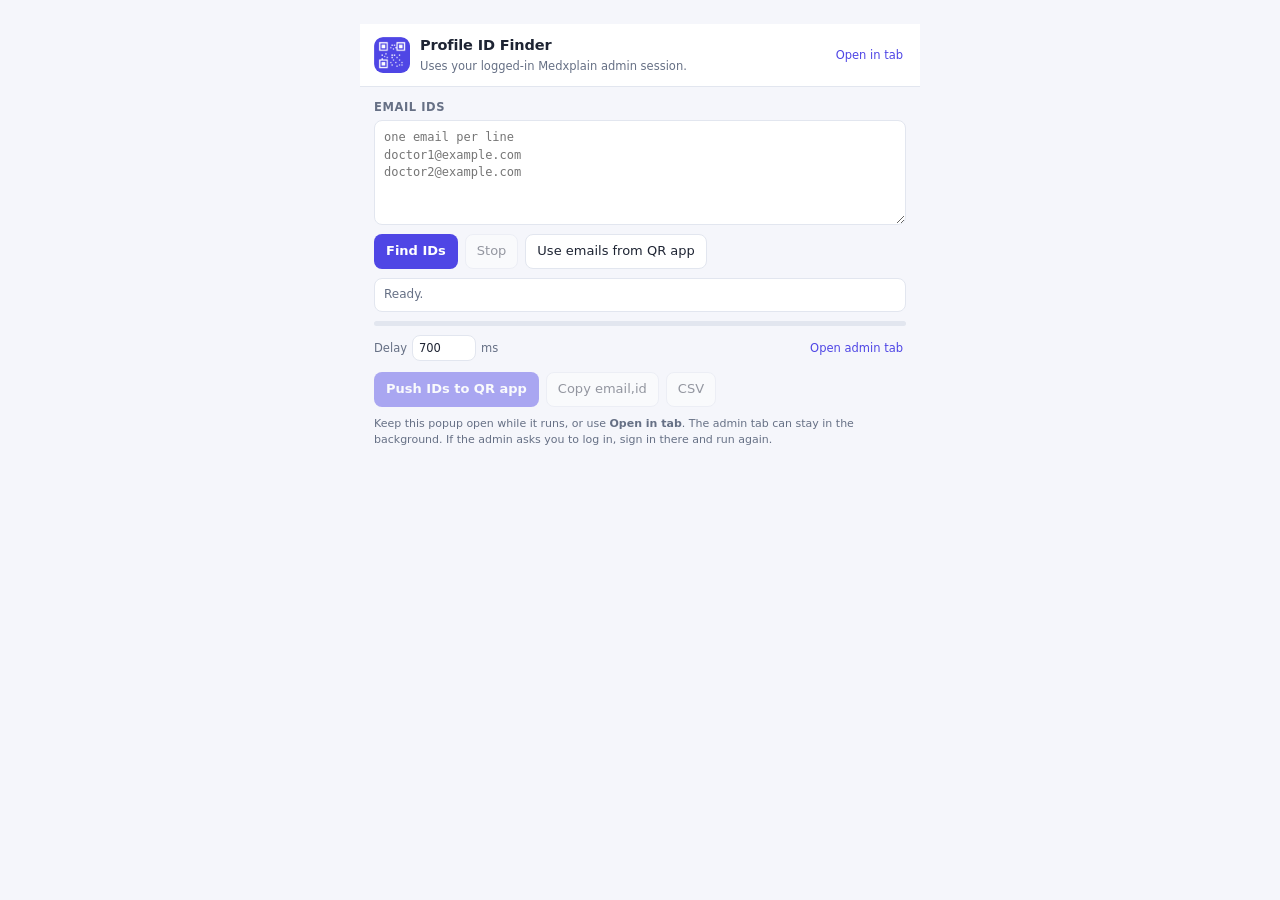
==== extension/popup.html @ e8d11308 "Add companion extension for automatic admin profile ID lookup" ====
<!DOCTYPE html>
<html lang="en">
<head>
<meta charset="utf-8">
<meta name="viewport" content="width=device-width, initial-scale=1">
<title>Medxplain Profile ID Finder</title>
<link rel="stylesheet" href="popup.css">
</head>
<body>
<header>
  <img src="icons/icon-192.png" alt="">
  <div class="titles">
    <h1>Profile ID Finder</h1>
    <p>Uses your logged-in Medxplain admin session.</p>
  </div>
  <button id="openTabBtn" class="link" type="button" title="Open in a full tab">Open in tab</button>
</header>

<main>
  <label class="field">
    <span>Email IDs</span>
    <textarea id="emails" rows="5" spellcheck="false"
      placeholder="one email per line&#10;doctor1@example.com&#10;doctor2@example.com"></textarea>
  </label>

  <div class="row">
    <button id="findBtn" class="primary" type="button">Find IDs</button>
    <button id="stopBtn" class="ghost" type="button" disabled>Stop</button>
    <button id="useAppBtn" class="ghost" type="button">Use emails from QR app</button>
  </div>

  <div id="status" class="status info">Ready.</div>
  <div class="progress"><div id="bar"></div></div>

  <div class="row small">
    <label class="delay">Delay
      <input id="delay" type="number" min="200" max="5000" step="100" value="700"> ms
    </label>
    <button id="openAdminBtn" class="link" type="button">Open admin tab</button>
  </div>

  <section id="resultsWrap" hidden>
    <div class="results-head">
      <h2>Results <span id="count"></span></h2>
      <button id="clearResultsBtn" class="link" type="button">Clear</button>
    </div>
    <div id="results" class="results"></div>
  </section>

  <div class="row actions">
    <button id="pushBtn" class="primary" type="button" disabled>Push IDs to QR app</button>
    <button id="copyBtn" class="ghost" type="button" disabled>Copy email,id</button>
    <button id="csvBtn" class="ghost" type="button" disabled>CSV</button>
  </div>

  <p class="note">
    Keep this popup open while it runs, or use <strong>Open in tab</strong>.
    The admin tab can stay in the background. If the admin asks you to log in,
    sign in there and run again.
  </p>
</main>

<script src="popup.js"></script>
</body>
</html>
---- extension/popup.css ----
:root {
  --bg: #f5f6fb;
  --panel: #ffffff;
  --text: #1e2433;
  --muted: #667085;
  --line: #e2e6ef;
  --accent: #4f46e5;
  --accent-dark: #4338ca;
  --ok: #0f8a4d;
  --warn: #b45309;
  --err: #c62828;
  --radius: 10px;
  color-scheme: light dark;
}

@media (prefers-color-scheme: dark) {
  :root {
    --bg: #151823;
    --panel: #1d2130;
    --text: #e8eaf2;
    --muted: #9aa3b8;
    --line: #2c3245;
    --accent: #7c7cff;
    --accent-dark: #6a6af0;
    --ok: #4ade80;
    --warn: #fbbf24;
    --err: #f87171;
  }
}

* { box-sizing: border-box; }

html, body { margin: 0; }

body {
  width: 430px;
  min-height: 480px;
  font: 13px/1.45 system-ui, -apple-system, "Segoe UI", Roboto, sans-serif;
  color: var(--text);
  background: var(--bg);
}

header {
  display: flex;
  align-items: center;
  gap: 10px;
  padding: 11px 14px;
  background: var(--panel);
  border-bottom: 1px solid var(--line);
}

header img {
  width: 36px;
  height: 36px;
  border-radius: 9px;
  flex: 0 0 auto;
}

.titles { min-width: 0; flex: 1; }

h1 { margin: 0; font-size: 14.5px; letter-spacing: -0.01em; }

header p {
  margin: 2px 0 0;
  color: var(--muted);
  font-size: 11.5px;
  white-space: nowrap;
  overflow: hidden;
  text-overflow: ellipsis;
}

main {
  padding: 12px 14px 16px;
  display: grid;
  gap: 9px;
}

.field { display: grid; gap: 5px; }

.field span {
  font-size: 11.5px;
  font-weight: 600;
  color: var(--muted);
  text-transform: uppercase;
  letter-spacing: 0.05em;
}

textarea, input[type="number"] {
  width: 100%;
  font: inherit;
  color: var(--text);
  background: var(--panel);
  border: 1px solid var(--line);
  border-radius: 8px;
  padding: 8px 9px;
  outline: none;
}

textarea {
  resize: vertical;
  min-height: 86px;
  font-family: ui-monospace, SFMono-Regular, Consolas, monospace;
  font-size: 12px;
}

textarea:focus, input:focus {
  border-color: var(--accent);
  box-shadow: 0 0 0 3px color-mix(in srgb, var(--accent) 18%, transparent);
}

.row {
  display: flex;
  align-items: center;
  gap: 7px;
  flex-wrap: wrap;
}

.row.small { justify-content: space-between; font-size: 11.5px; color: var(--muted); }

.row.actions { margin-top: 2px; }

button {
  font: inherit;
  cursor: pointer;
  border-radius: 8px;
  border: 1px solid transparent;
  padding: 7px 11px;
  transition: background 120ms ease, border-color 120ms ease, opacity 120ms ease;
}

button:disabled { opacity: 0.45; cursor: default; }

button.primary {
  background: var(--accent);
  color: #fff;
  font-weight: 600;
}

button.primary:hover:not(:disabled) { background: var(--accent-dark); }

button.ghost {
  background: var(--panel);
  color: var(--text);
  border-color: var(--line);
}

button.ghost:hover:not(:disabled) { border-color: var(--accent); }

button.link {
  background: none;
  border: none;
  color: var(--accent);
  padding: 2px 3px;
  font-size: 11.5px;
}

button.link:hover { text-decoration: underline; }

.delay { display: inline-flex; align-items: center; gap: 5px; }

.delay input { width: 64px; padding: 4px 6px; }

.status {
  border-radius: 8px;
  padding: 7px 9px;
  font-size: 12px;
  background: var(--panel);
  border: 1px solid var(--line);
  min-height: 32px;
}

.status.info { color: var(--muted); }
.status.ok { color: var(--ok); border-color: color-mix(in srgb, var(--ok) 35%, var(--line)); }
.status.warn { color: var(--warn); border-color: color-mix(in srgb, var(--warn) 35%, var(--line)); }
.status.error { color: var(--err); border-color: color-mix(in srgb, var(--err) 35%, var(--line)); }

.progress {
  height: 5px;
  background: var(--line);
  border-radius: 99px;
  overflow: hidden;
}

#bar {
  height: 100%;
  width: 0;
  background: var(--accent);
  transition: width 180ms ease;
}

#resultsWrap {
  border-top: 1px solid var(--line);
  padding-top: 9px;
}

.results-head {
  display: flex;
  align-items: center;
  justify-content: space-between;
  margin-bottom: 6px;
}

.results-head h2 { margin: 0; font-size: 12px; text-transform: uppercase; letter-spacing: 0.05em; color: var(--muted); }
.results-head span { font-weight: 500; text-transform: none; letter-spacing: 0; }

.results {
  max-height: 230px;
  overflow-y: auto;
  display: grid;
  gap: 5px;
  padding-right: 2px;
}

.result {
  background: var(--panel);
  border: 1px solid var(--line);
  border-left: 3px solid var(--line);
  border-radius: 8px;
  padding: 7px 9px;
  display: grid;
  gap: 4px;
}

.result.found { border-left-color: var(--ok); }
.result.notfound { border-left-color: var(--warn); }
.result.ambiguous { border-left-color: var(--warn); }
.result.login, .result.error { border-left-color: var(--err); }

.result-main {
  display: flex;
  align-items: baseline;
  justify-content: space-between;
  gap: 8px;
}

.result-email {
  font-family: ui-monospace, SFMono-Regular, Consolas, monospace;
  font-size: 11.5px;
  overflow-wrap: anywhere;
}

.result-meta {
  flex: 0 0 auto;
  font-size: 11.5px;
  font-weight: 600;
  color: var(--muted);
}

.result.found .result-meta { color: var(--ok); }
.result.notfound .result-meta, .result.ambiguous .result-meta { color: var(--warn); }
.result.login .result-meta, .result.error .result-meta { color: var(--err); }

.result-actions a {
  color: var(--accent);
  font-size: 11.5px;
  text-decoration: none;
}

.result-actions a:hover { text-decoration: underline; }

.candidates { display: grid; gap: 4px; }

.candidate {
  text-align: left;
  background: var(--bg);
  border: 1px solid var(--line);
  color: var(--text);
  font-size: 11.5px;
  padding: 5px 7px;
  border-radius: 6px;
}

.candidate:hover { border-color: var(--accent); }

.note {
  margin: 0;
  font-size: 11px;
  line-height: 1.45;
  color: var(--muted);
}

@media (min-width: 720px) {
  body { width: 560px; margin: 24px auto; }
}
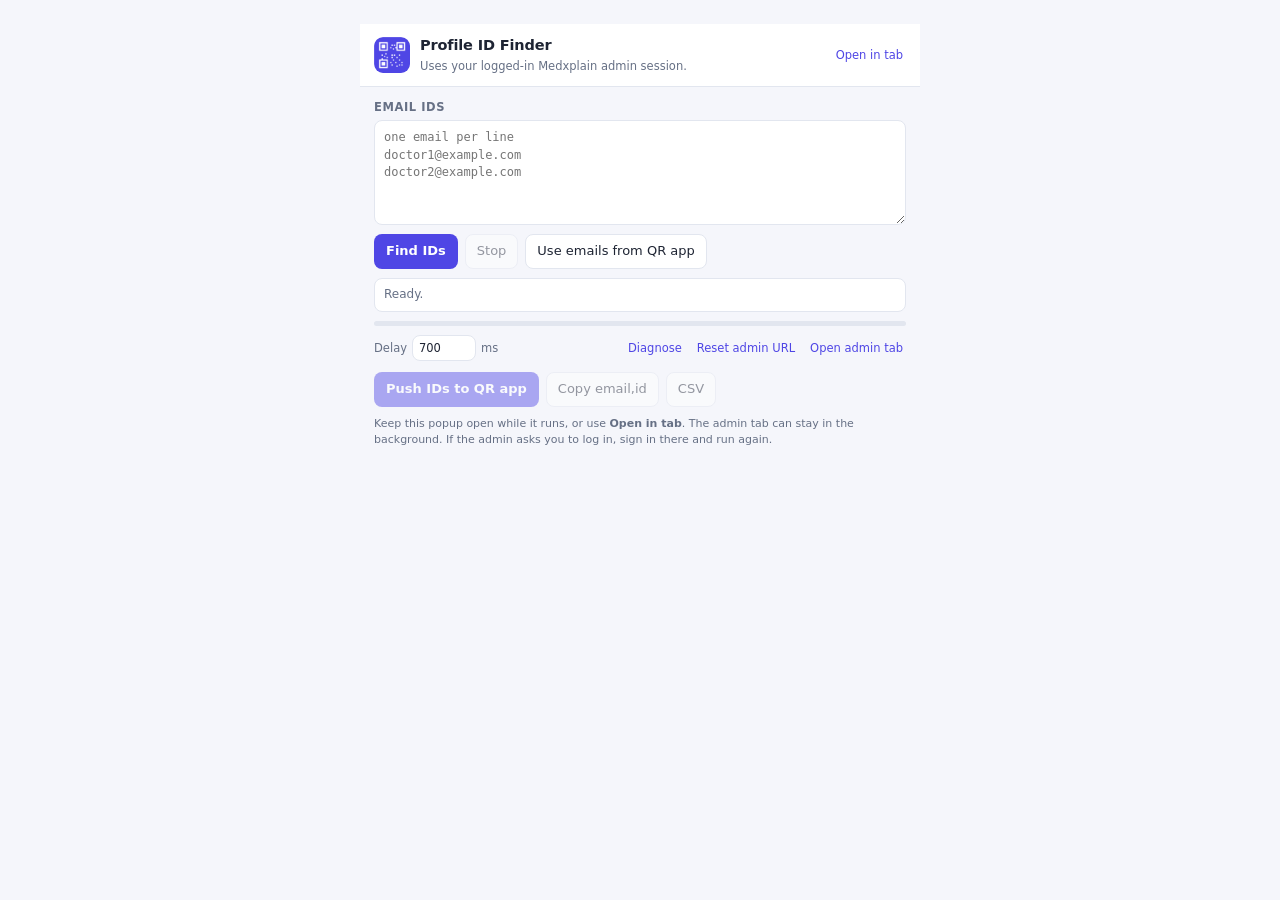
==== commit cd8623e7: "Make admin search URL self-discovering and add extension diagnostics" ====
--- a/extension/popup.html
+++ b/extension/popup.html
@@ -36,8 +36,14 @@
     <label class="delay">Delay
       <input id="delay" type="number" min="200" max="5000" step="100" value="700"> ms
     </label>
-    <button id="openAdminBtn" class="link" type="button">Open admin tab</button>
+    <span class="small-actions">
+      <button id="diagnoseBtn" class="link" type="button">Diagnose</button>
+      <button id="resetAdminBtn" class="link" type="button">Reset admin URL</button>
+      <button id="openAdminBtn" class="link" type="button">Open admin tab</button>
+    </span>
   </div>
+
+  <pre id="diagnostics" class="diagnostics" hidden></pre>
 
   <section id="resultsWrap" hidden>
     <div class="results-head">
--- a/extension/popup.css
+++ b/extension/popup.css
@@ -160,6 +160,22 @@
 
 .delay input { width: 64px; padding: 4px 6px; }
 
+.small-actions { display: inline-flex; align-items: center; gap: 9px; }
+
+.diagnostics {
+  margin: 0;
+  max-height: 210px;
+  overflow: auto;
+  padding: 8px 9px;
+  border: 1px solid var(--line);
+  border-radius: 8px;
+  background: var(--panel);
+  color: var(--muted);
+  font: 11px/1.45 ui-monospace, SFMono-Regular, Consolas, monospace;
+  white-space: pre-wrap;
+  overflow-wrap: anywhere;
+}
+
 .status {
   border-radius: 8px;
   padding: 7px 9px;
